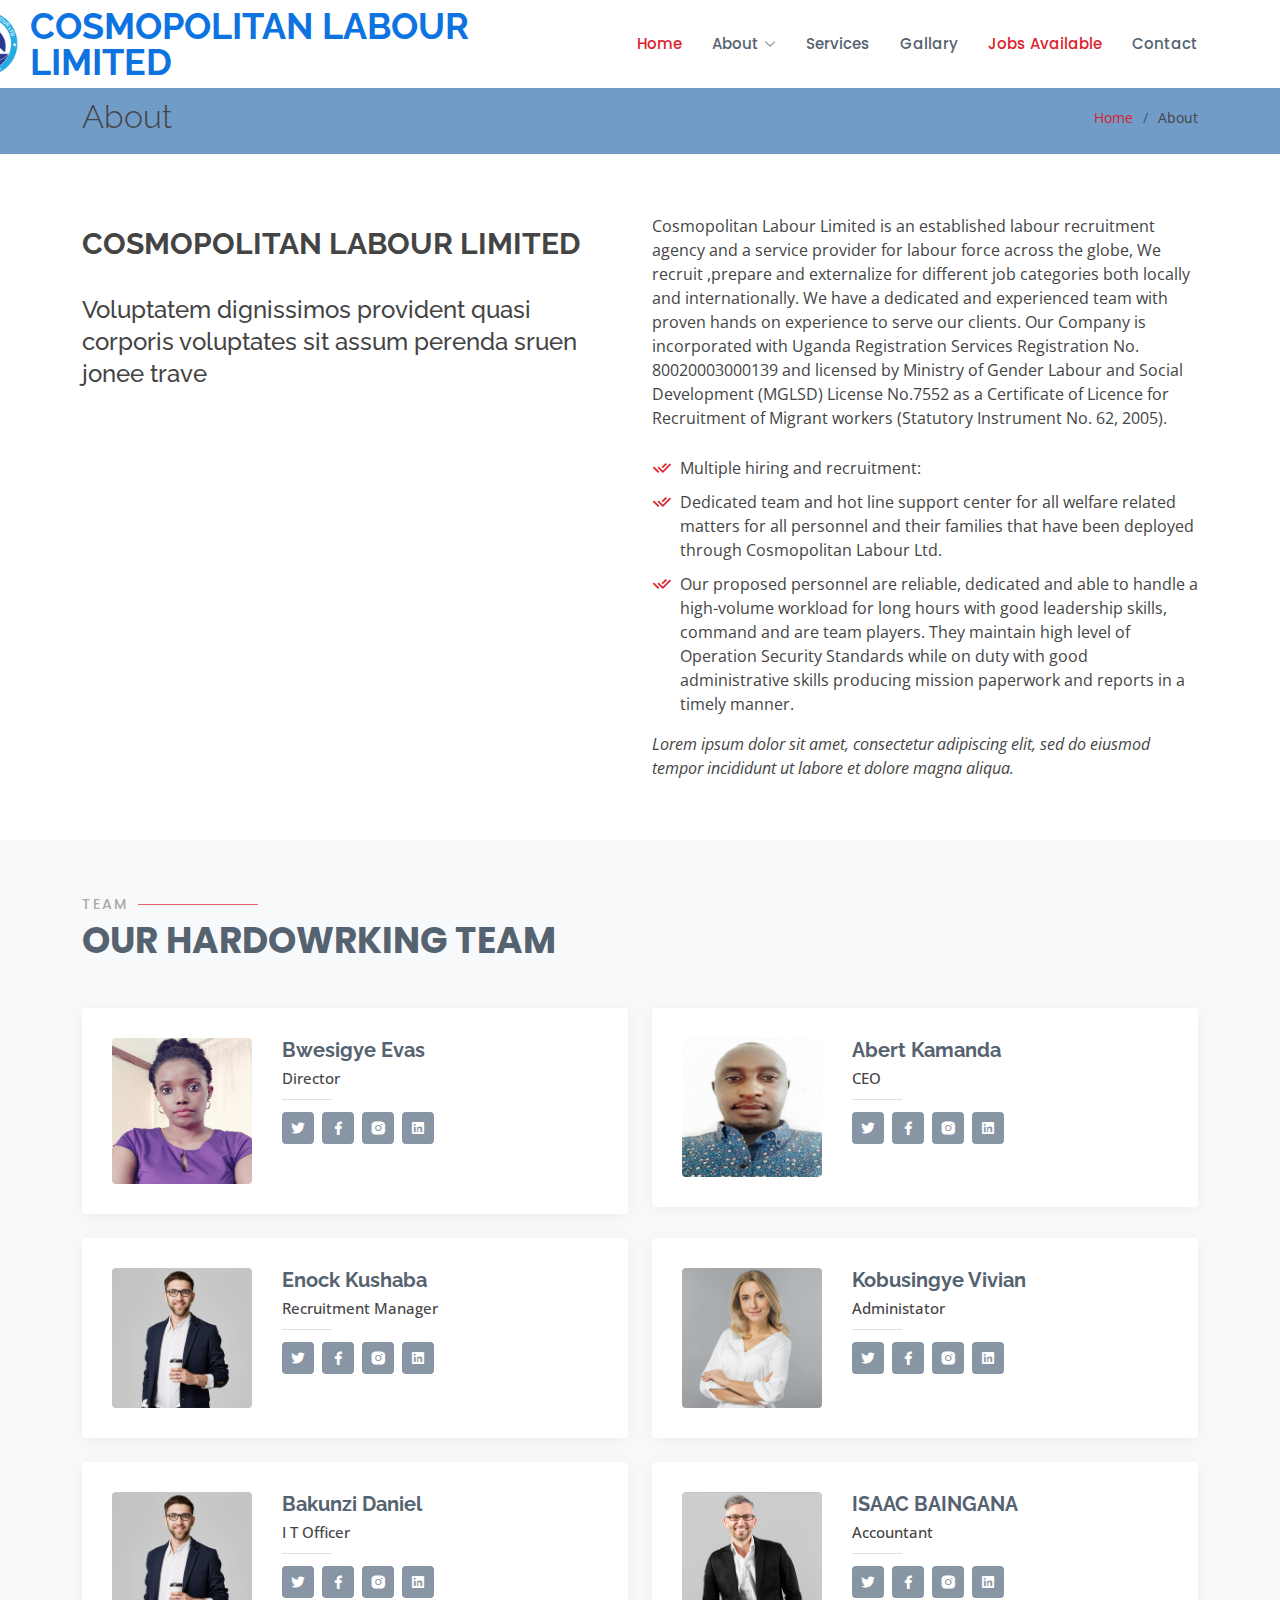
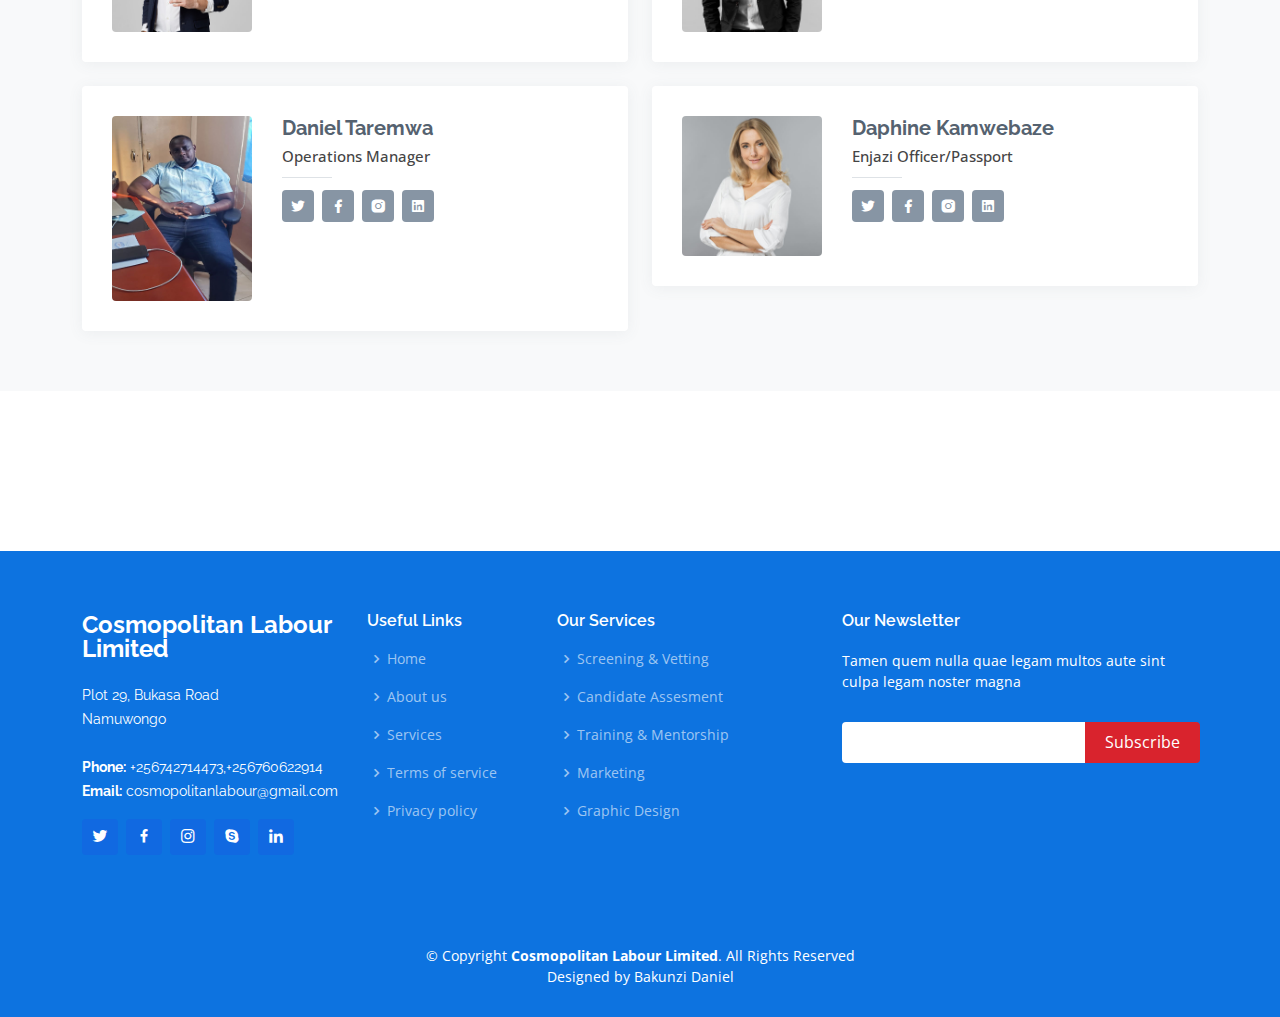
==== about.html @ 974e625f "modified four files" ====
<!DOCTYPE html>
<html lang="en">

<head>
  <meta charset="utf-8">
  <meta content="width=device-width, initial-scale=1.0" name="viewport">

  <title>About - Sailor Bootstrap Template</title>
  <meta content="" name="description">
  <meta content="" name="keywords">

  <!-- Favicons -->
  <link href="assets/img/favicon1.png" rel="icon">
  <link href="assets/img/apple-touch-icon.png" rel="apple-touch-icon">

  <!-- Google Fonts -->
  <link href="https://fonts.googleapis.com/css?family=Open+Sans:300,300i,400,400i,600,600i,700,700i|Raleway:300,300i,400,400i,500,500i,600,600i,700,700i|Poppins:300,300i,400,400i,500,500i,600,600i,700,700i" rel="stylesheet">

  <!-- Vendor CSS Files -->
  <link href="assets/vendor/animate.css/animate.min.css" rel="stylesheet">
  <link href="assets/vendor/bootstrap/css/bootstrap.min.css" rel="stylesheet">
  <link href="assets/vendor/bootstrap-icons/bootstrap-icons.css" rel="stylesheet">
  <link href="assets/vendor/boxicons/css/boxicons.min.css" rel="stylesheet">
  <link href="assets/vendor/glightbox/css/glightbox.min.css" rel="stylesheet">
  <link href="assets/vendor/remixicon/remixicon.css" rel="stylesheet">
  <link href="assets/vendor/swiper/swiper-bundle.min.css" rel="stylesheet">

  <!-- Template Main CSS File -->
  <link href="assets/css/style.css" rel="stylesheet">

  <!-- =======================================================
  * Template Name: Sailor - v4.8.0
  * Template URL: https://bootstrapmade.com/sailor-free-bootstrap-theme/
  * Author: BootstrapMade.com
  * License: https://bootstrapmade.com/license/
  ======================================================== -->
</head>

<body>

  <!-- ======= Header ======= -->
  <header id="header" class="fixed-top d-flex align-items-center">
    <div class="container d-flex align-items-center">
      
      
      <!-- <a href="index.html" class="logo me-auto"><img src="assets/img/logo.png" alt="" class="img-fluid"></a>
      <h3 class="logo me-auto"><a href="index.html">Cosmopolitan Labour Limited</a></h3> -->
      <!-- Uncomment below if you prefer to use an image logo -->
      <a href="index.html" class="logo lg-auto"><img src="assets/img/logo.png" alt="" class="img-fluid"></a>
      <h3 class="logo me-auto"><a href="index.html">Cosmopolitan Labour Limited</a></h3>

     
      <nav id="navbar" class="navbar">
        <ul>
          <li><a href="index.html" class="active">Home</a></li>

          <li class="dropdown"><a href="#"><span>About</span> <i class="bi bi-chevron-down"></i></a>
            <ul>
              <li><a href="about.html">About</a></li>
              <li><a href="team.html">Team</a></li>
              <li><a href="testimonials.html">Testimonials</a></li>

              
            </ul>
          </li>
          <li><a href="services.html">Services</a></li>
          <li><a href="portfolio.html">Gallary</a></li>
          <li><a href="pricing.html" class="active">Jobs Available</a></li>

          

          <li><a href="contact.html">Contact</a></li>
         
        </ul>
        <i class="bi bi-list mobile-nav-toggle"></i>
      </nav><!-- .navbar -->

    </div>
  </header><!-- End Header -->

  <main id="main">

    <!-- ======= Breadcrumbs ======= -->
    <section id="breadcrumbs" class="breadcrumbs">
      <div class="container">

        <div class="d-flex justify-content-between align-items-center">
          <h2>About</h2>
          <ol>
            <li><a href="index.html">Home</a></li>
            <li>About</li>
          </ol>
        </div>

      </div>
    </section><!-- End Breadcrumbs -->

    <!-- ======= About Section ======= -->
    <section id="about" class="about">
      <div class="container">

        <div class="row content">
          <div class="col-lg-6">
            <h2>Cosmopolitan Labour Limited</h2>
            <h3>Voluptatem dignissimos provident quasi corporis voluptates sit assum perenda sruen jonee trave</h3>
          </div>
          <div class="col-lg-6 pt-4 pt-lg-0">
            <p>
              Cosmopolitan Labour Limited is an established labour recruitment agency and a service provider for labour force across  the globe, We recruit ,prepare and externalize for different job  categories both locally and internationally. We have a dedicated and experienced team with proven hands on experience to serve our clients. Our Company is incorporated with Uganda Registration Services Registration No. 80020003000139 and licensed by Ministry of Gender Labour and Social Development (MGLSD) License No.7552 as a 
              Certificate of Licence for Recruitment of Migrant workers (Statutory Instrument  No. 62, 2005). 
            </p>
            <ul>
              <li><i class="ri-check-double-line"></i> Multiple hiring and recruitment:  </li>
              <li><i class="ri-check-double-line"></i> Dedicated team and hot line support center for all welfare related matters for all personnel and their families that have been deployed through Cosmopolitan Labour Ltd.</li>
              <li><i class="ri-check-double-line"></i>Our proposed personnel are reliable, dedicated and able to handle a high-volume workload for long hours with good leadership skills, command and are team players. They maintain high level of Operation Security Standards while on duty with good administrative skills producing mission paperwork and reports in a timely manner.</li>
            </ul>
            <p class="fst-italic">
              Lorem ipsum dolor sit amet, consectetur adipiscing elit, sed do eiusmod tempor incididunt ut labore et dolore
              magna aliqua.
            </p>
          </div>
        </div>

      </div>
    </section><!-- End About Section -->

    <!-- ======= Team Section ======= -->
    <section id="team" class="team section-bg">
      <div class="container">

        <div class="section-title">
          <h2>Team</h2>
          <p>Our Hardowrking Team</p>
        </div>

        <div class="row">

          <div class="col-lg-6">
            <div class="member d-flex align-items-start">
              <div class="pic"><img src="assets/img/team/team-7.jpeg" class="img-fluid" alt=""></div>
              <div class="member-info">
                <h4>Bwesigye Evas</h4>
                <span>Director</span>
        
                <div class="social">
                  <a href=""><i class="ri-twitter-fill"></i></a>
                  <a href=""><i class="ri-facebook-fill"></i></a>
                  <a href=""><i class="ri-instagram-fill"></i></a>
                  <a href=""> <i class="ri-linkedin-box-fill"></i> </a>
                </div>
              </div>
            </div>
          </div>

          <div class="col-lg-6 mt-4 mt-lg-0">
            <div class="member d-flex align-items-start">
              <div class="pic"><img src="assets/img/team/team-6.jpeg" class="img-fluid" alt=""></div>
              <div class="member-info">
                <h4>Abert Kamanda</h4>
                <span>CEO</span>
               
                <div class="social">
                  <a href=""><i class="ri-twitter-fill"></i></a>
                  <a href=""><i class="ri-facebook-fill"></i></a>
                  <a href=""><i class="ri-instagram-fill"></i></a>
                  <a href=""> <i class="ri-linkedin-box-fill"></i> </a>
                </div>
              </div>
            </div>
          </div>

          <div class="col-lg-6 mt-4">
            <div class="member d-flex align-items-start">
              <div class="pic"><img src="assets/img/team/team-3.jpg" class="img-fluid" alt=""></div>
              <div class="member-info">
                <h4>Enock Kushaba</h4>
                <span>Recruitment Manager</span>
          
                <div class="social">
                  <a href=""><i class="ri-twitter-fill"></i></a>
                  <a href=""><i class="ri-facebook-fill"></i></a>
                  <a href=""><i class="ri-instagram-fill"></i></a>
                  <a href=""> <i class="ri-linkedin-box-fill"></i> </a>
                </div>
              </div>
            </div>
          </div>

          <div class="col-lg-6 mt-4">
            <div class="member d-flex align-items-start">
              <div class="pic"><img src="assets/img/team/team-4.jpg" class="img-fluid" alt=""></div>
              <div class="member-info">
                <h4>Kobusingye Vivian</h4>
                <span>Administator</span>
               
                <div class="social">
                  <a href=""><i class="ri-twitter-fill"></i></a>
                  <a href=""><i class="ri-facebook-fill"></i></a>
                  <a href=""><i class="ri-instagram-fill"></i></a>
                  <a href=""> <i class="ri-linkedin-box-fill"></i> </a>
                </div>
              </div>
            </div>

        </div>
        <div class="col-lg-6 mt-4">
          <div class="member d-flex align-items-start">
            <div class="pic"><img src="assets/img/team/team-3.jpg" class="img-fluid" alt=""></div>
            <div class="member-info">
              <h4>Bakunzi Daniel</h4>
              <span>I T Officer</span>
          
              <div class="social">
                <a href=""><i class="ri-twitter-fill"></i></a>
                <a href=""><i class="ri-facebook-fill"></i></a>
                <a href=""><i class="ri-instagram-fill"></i></a>
                <a href=""> <i class="ri-linkedin-box-fill"></i> </a>
              </div>
            </div>
          </div>
        </div>

        <div class="col-lg-6 mt-4">
          <div class="member d-flex align-items-start">
            <div class="pic"><img src="assets/img/team/team-1.jpg" class="img-fluid" alt=""></div>
            <div class="member-info">
              <h4>ISAAC BAINGANA</h4>
              <span>Accountant</span>
       
              <div class="social">
                <a href=""><i class="ri-twitter-fill"></i></a>
                <a href=""><i class="ri-facebook-fill"></i></a>
                <a href=""><i class="ri-instagram-fill"></i></a>
                <a href=""> <i class="ri-linkedin-box-fill"></i> </a>
              </div>
            </div>
          </div>
        </div>

        <div class="col-lg-6 mt-4">
          <div class="member d-flex align-items-start">
            <div class="pic"><img src="assets/img/team/team-8.jpg" class="img-fluid" alt=""></div>
            <div class="member-info">
              <h4> Daniel Taremwa</h4>
              <span>Operations Manager</span>
          
              <div class="social">
                <a href=""><i class="ri-twitter-fill"></i></a>
                <a href=""><i class="ri-facebook-fill"></i></a>
                <a href=""><i class="ri-instagram-fill"></i></a>
                <a href=""> <i class="ri-linkedin-box-fill"></i> </a>
              </div>
            </div>
          </div>
        </div>

        <div class="col-lg-6 mt-4">
          <div class="member d-flex align-items-start">
            <div class="pic"><img src="assets/img/team/team-4.jpg" class="img-fluid" alt=""></div>
            <div class="member-info">
              <h4>Daphine Kamwebaze</h4>
              <span>Enjazi Officer/Passport </span>
            
              <div class="social">
                <a href=""><i class="ri-twitter-fill"></i></a>
                <a href=""><i class="ri-facebook-fill"></i></a>
                <a href=""><i class="ri-instagram-fill"></i></a>
                <a href=""> <i class="ri-linkedin-box-fill"></i> </a>
              </div>
            </div>
          </div>
        </div>


      </div>
    </section><!-- End Team Section -->

    <!-- ======= Our Skills Section ======= -->
    <section id="skills" class="skills">
      <div class="container">

        <div class="section-title">
         
        </div>

        
      </div>
    </section><!-- End Our Skills Section -->

  </main><!-- End #main -->

  <!-- ======= Footer ======= -->
  <footer id="footer">
    <div class="footer-top">
      <div class="container">
        <div class="row">

          <div class="col-lg-3 col-md-6">
            <div class="footer-info">
              <h3>Cosmopolitan Labour Limited</h3>
              <p>
                Plot 29, Bukasa Road <br>
                Namuwongo<br><br>
                <strong>Phone:</strong> +256742714473,+256760622914<br>
                <strong>Email:</strong> cosmopolitanlabour@gmail.com<br>
              </p>
              <div class="social-links mt-3">
                <a href="#" class="twitter"><i class="bx bxl-twitter"></i></a>
                <a href="#" class="facebook"><i class="bx bxl-facebook"></i></a>
                <a href="#" class="instagram"><i class="bx bxl-instagram"></i></a>
                <a href="#" class="google-plus"><i class="bx bxl-skype"></i></a>
                <a href="#" class="linkedin"><i class="bx bxl-linkedin"></i></a>
              </div>
            </div>
          </div>

          <div class="col-lg-2 col-md-6 footer-links">
            <h4>Useful Links</h4>
            <ul>
              <li><i class="bx bx-chevron-right"></i> <a href="#">Home</a></li>
              <li><i class="bx bx-chevron-right"></i> <a href="#">About us</a></li>
              <li><i class="bx bx-chevron-right"></i> <a href="#">Services</a></li>
              <li><i class="bx bx-chevron-right"></i> <a href="#">Terms of service</a></li>
              <li><i class="bx bx-chevron-right"></i> <a href="#">Privacy policy</a></li>
            </ul>
          </div>

          <div class="col-lg-3 col-md-6 footer-links">
            <h4>Our Services</h4>
            <ul>
              <li><i class="bx bx-chevron-right"></i> <a href="#">Screening & Vetting</a></li>
              <li><i class="bx bx-chevron-right"></i> <a href="#">Candidate Assesment</a></li>
              <li><i class="bx bx-chevron-right"></i> <a href="#">Training & Mentorship</a></li>
              <li><i class="bx bx-chevron-right"></i> <a href="#">Marketing</a></li>
              <li><i class="bx bx-chevron-right"></i> <a href="#">Graphic Design</a></li>
            </ul>
          </div>

          <div class="col-lg-4 col-md-6 footer-newsletter">
            <h4>Our Newsletter</h4>
            <p>Tamen quem nulla quae legam multos aute sint culpa legam noster magna</p>
            <form action="" method="post">
              <input type="email" name="email"><input type="submit" value="Subscribe">
            </form>

          </div>

        </div>
      </div>
    </div>

    <div class="copyright">
      &copy; Copyright <strong><span>Cosmopolitan Labour Limited</span></strong>. All Rights Reserved <br>
      Designed by Bakunzi Daniel
    </div>
      
    </div>
  </footer><!-- End Footer -->

  <a href="#" class="back-to-top d-flex align-items-center justify-content-center"><i class="bi bi-arrow-up-short"></i></a>

  <!-- Vendor JS Files -->
  <script src="assets/vendor/bootstrap/js/bootstrap.bundle.min.js"></script>
  <script src="assets/vendor/glightbox/js/glightbox.min.js"></script>
  <script src="assets/vendor/isotope-layout/isotope.pkgd.min.js"></script>
  <script src="assets/vendor/swiper/swiper-bundle.min.js"></script>
  <script src="assets/vendor/waypoints/noframework.waypoints.js"></script>
  <script src="assets/vendor/php-email-form/validate.js"></script>

  <!-- Template Main JS File -->
  <script src="assets/js/main.js"></script>

</body>

</html>
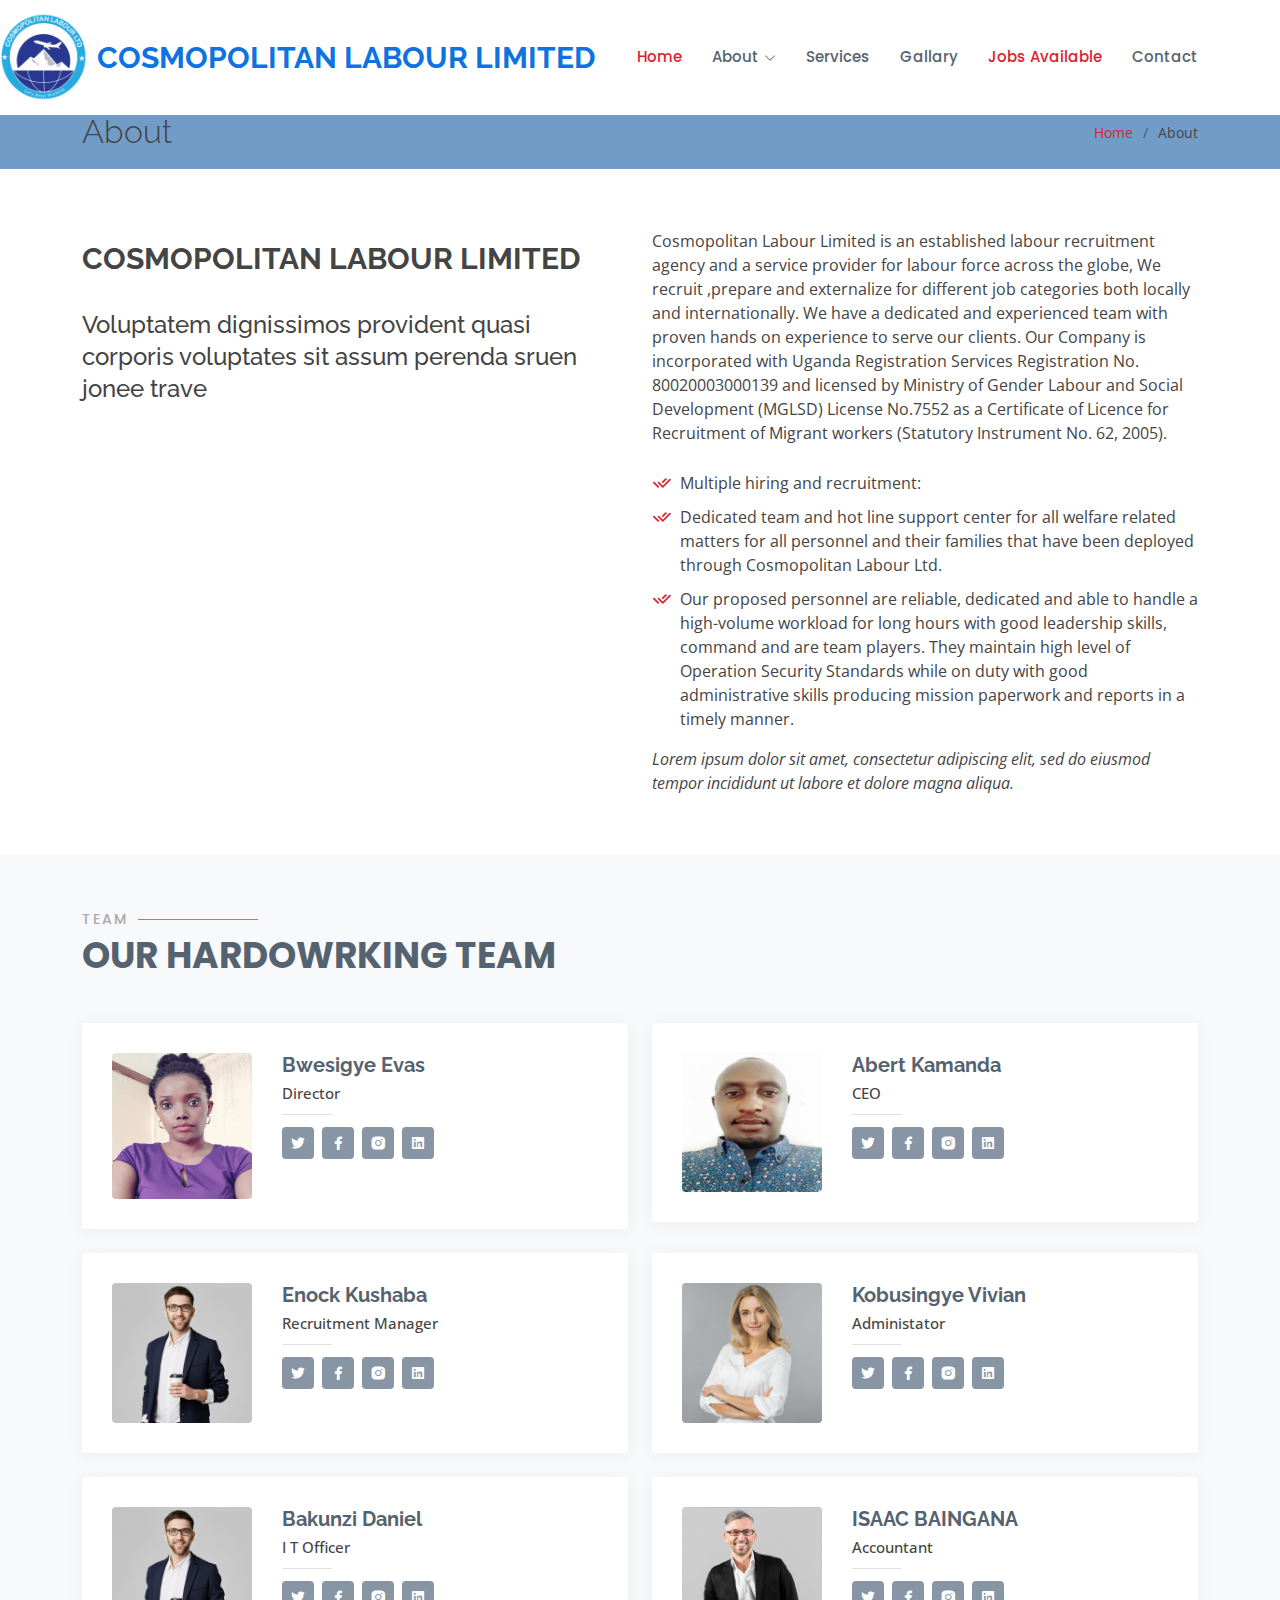
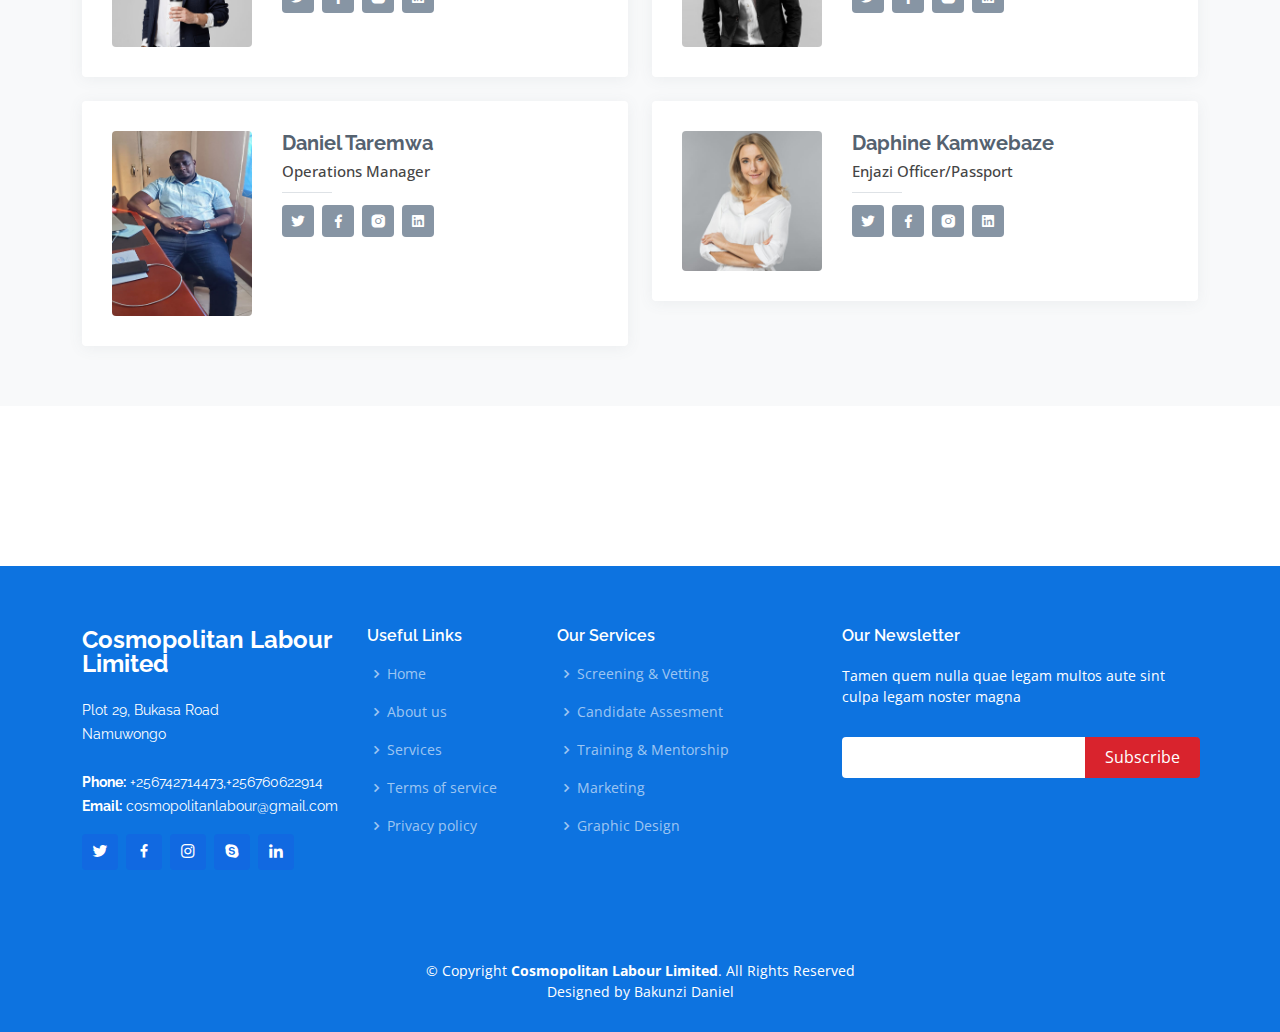
==== commit 0f784db6: "Modified two files" ====
--- a/about.html
+++ b/about.html
@@ -5,7 +5,7 @@
   <meta charset="utf-8">
   <meta content="width=device-width, initial-scale=1.0" name="viewport">
 
-  <title>About - Sailor Bootstrap Template</title>
+  <title>About</title>
   <meta content="" name="description">
   <meta content="" name="keywords">
 
--- a/assets/css/style.css
+++ b/assets/css/style.css
@@ -85,12 +85,12 @@
 }
 
 #header .logo {
-  font-size: 36px;
+  font-size: 30px;
   margin: 0;
   line-height: 1;
   font-weight: 700;
   text-transform: uppercase;
-  margin-left: -70px;
+  margin-left: -50px;
 }
 
 #header .logo a {
@@ -99,7 +99,7 @@
 
 #header .logo img {
   max-height: 160px;
-  margin-left: -70px;
+  margin-left: -45px;
   padding: 0px;
   
  
@@ -580,7 +580,7 @@
   padding: 18px 0;
   background: #719cc8;
   min-height: 40px;
-  margin-top: 80px;
+  margin-top: 95px;
 }
 
 .breadcrumbs h2 {
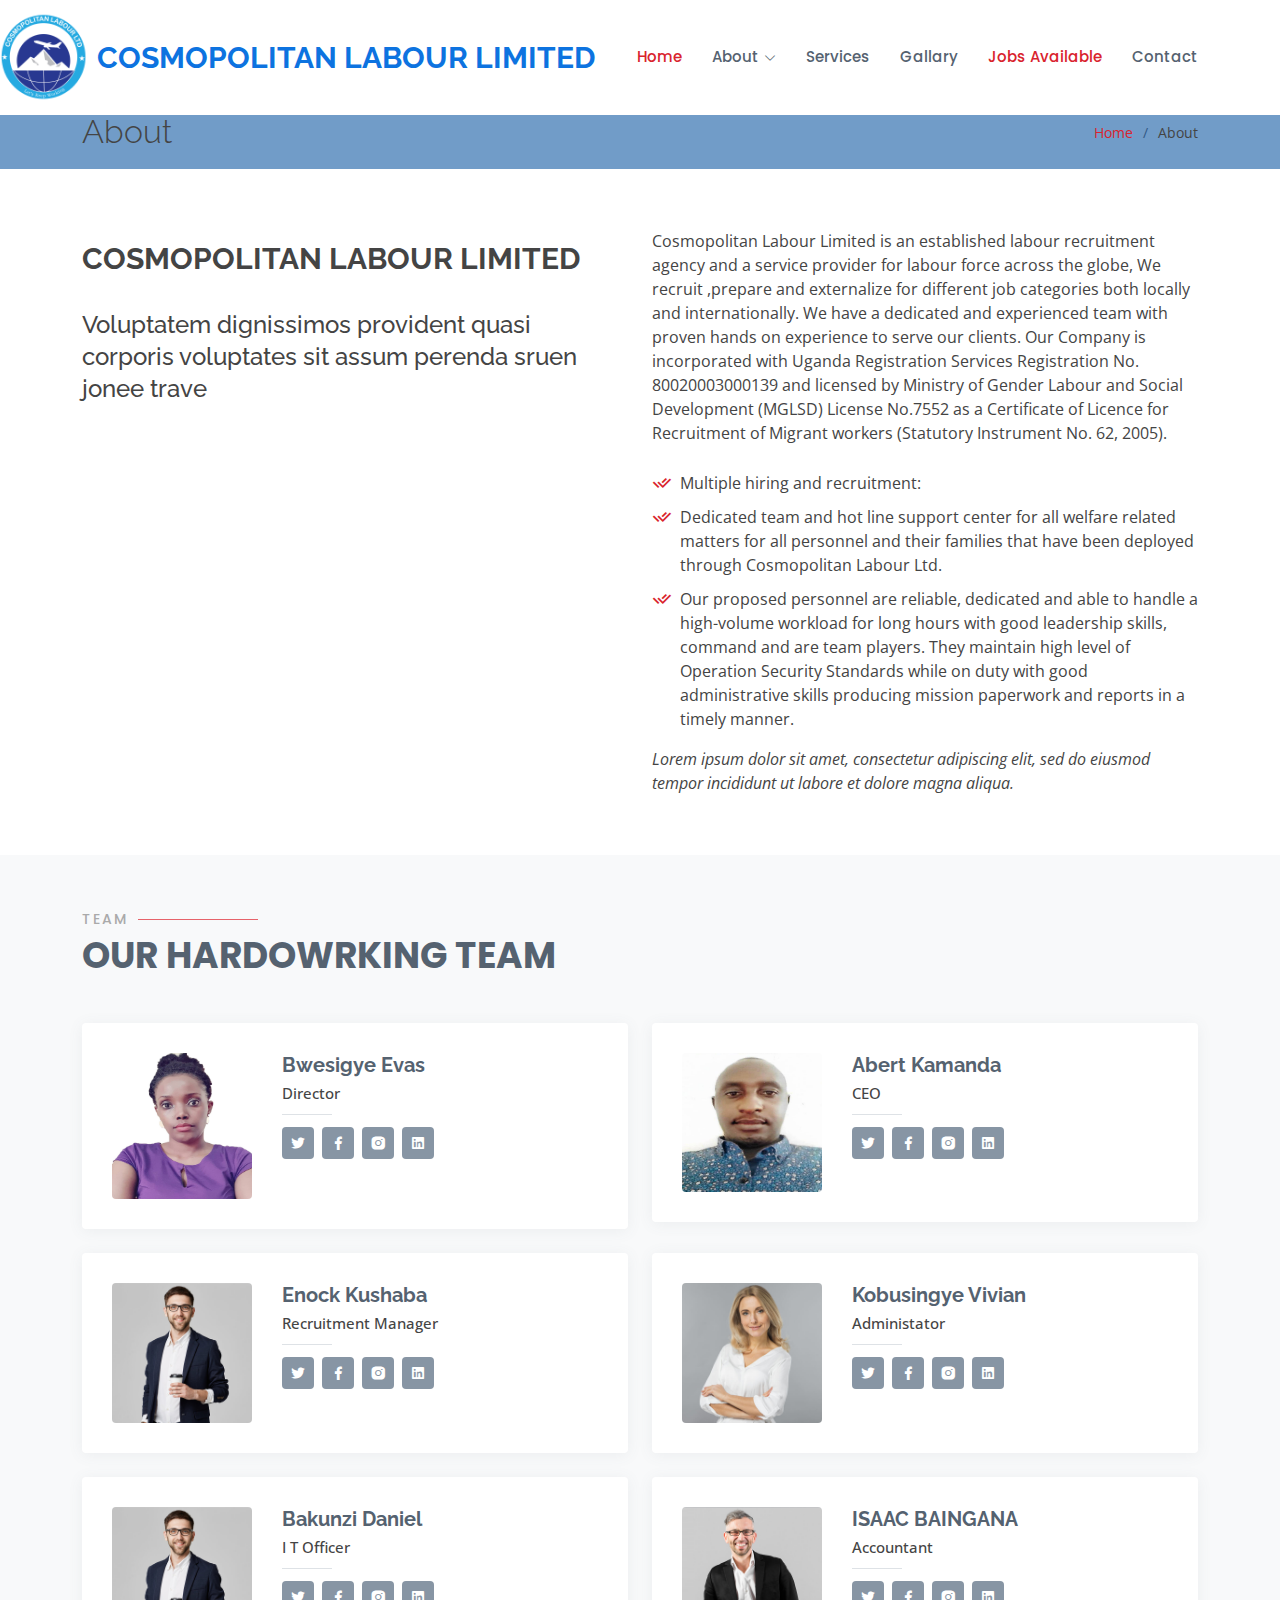
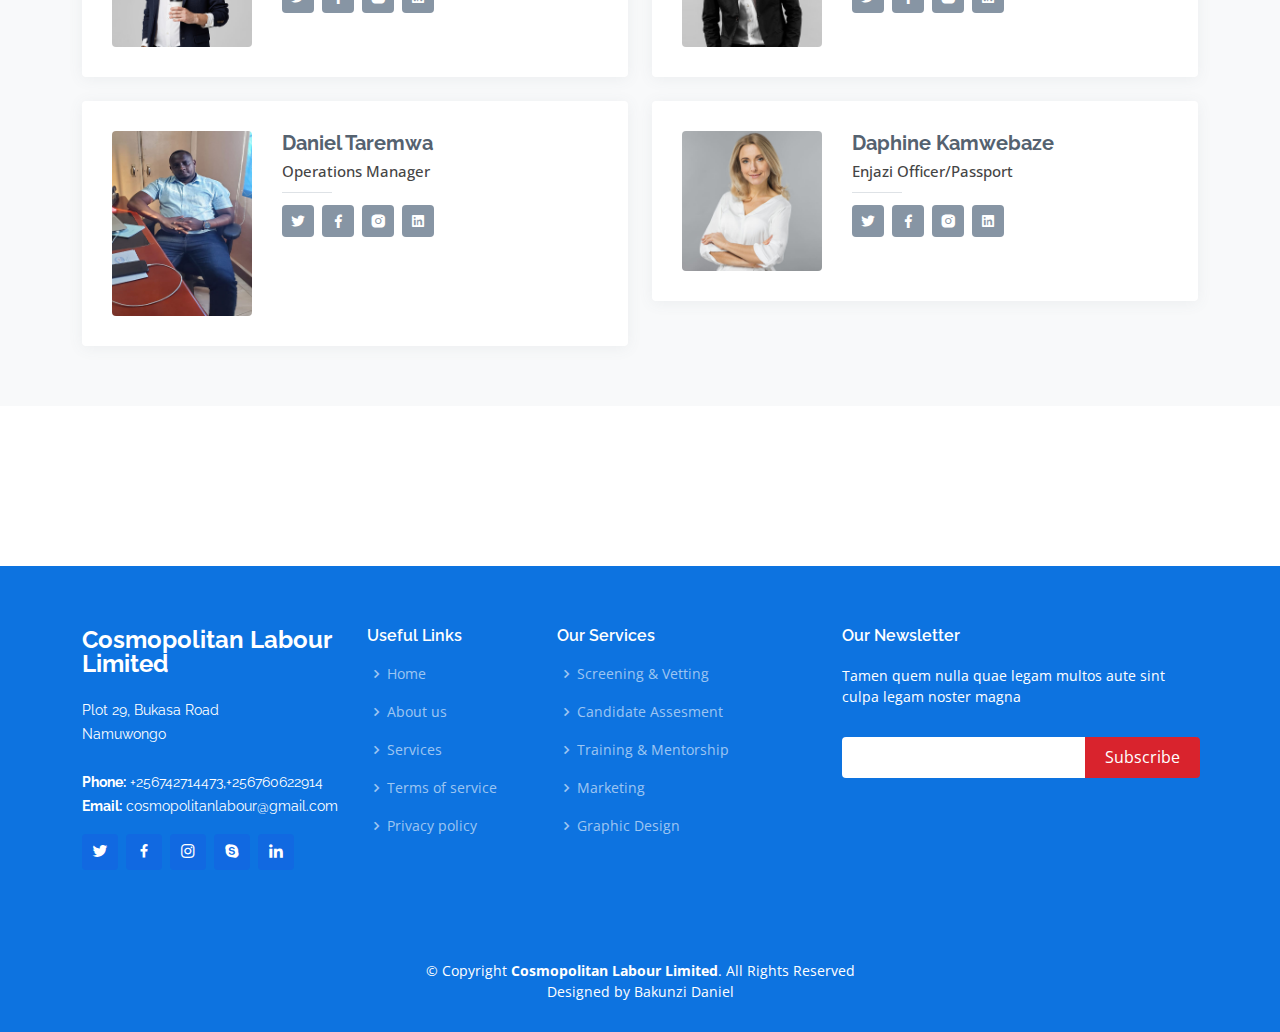
==== commit 9579e4f7: "added new photo" ====
--- a/about.html
+++ b/about.html
@@ -137,7 +137,7 @@
 
           <div class="col-lg-6">
             <div class="member d-flex align-items-start">
-              <div class="pic"><img src="assets/img/team/team-7.jpeg" class="img-fluid" alt=""></div>
+              <div class="pic"><img src="assets/img/team/team-9.jpg" class="img-fluid" alt=""></div>
               <div class="member-info">
                 <h4>Bwesigye Evas</h4>
                 <span>Director</span>
--- a/assets/css/style.css
+++ b/assets/css/style.css
@@ -2115,6 +2115,17 @@
 #footer .copyright {
   text-align: center;
   padding-top: 30px;
+  
+}
+#footer .copyright a {
+  text-align: center;
+  padding-top: 30px;
+  color: #fff;
+  
+}
+#footer .copyright a:hover {
+ color: #000;
+  
 }
 
 #footer .credits {
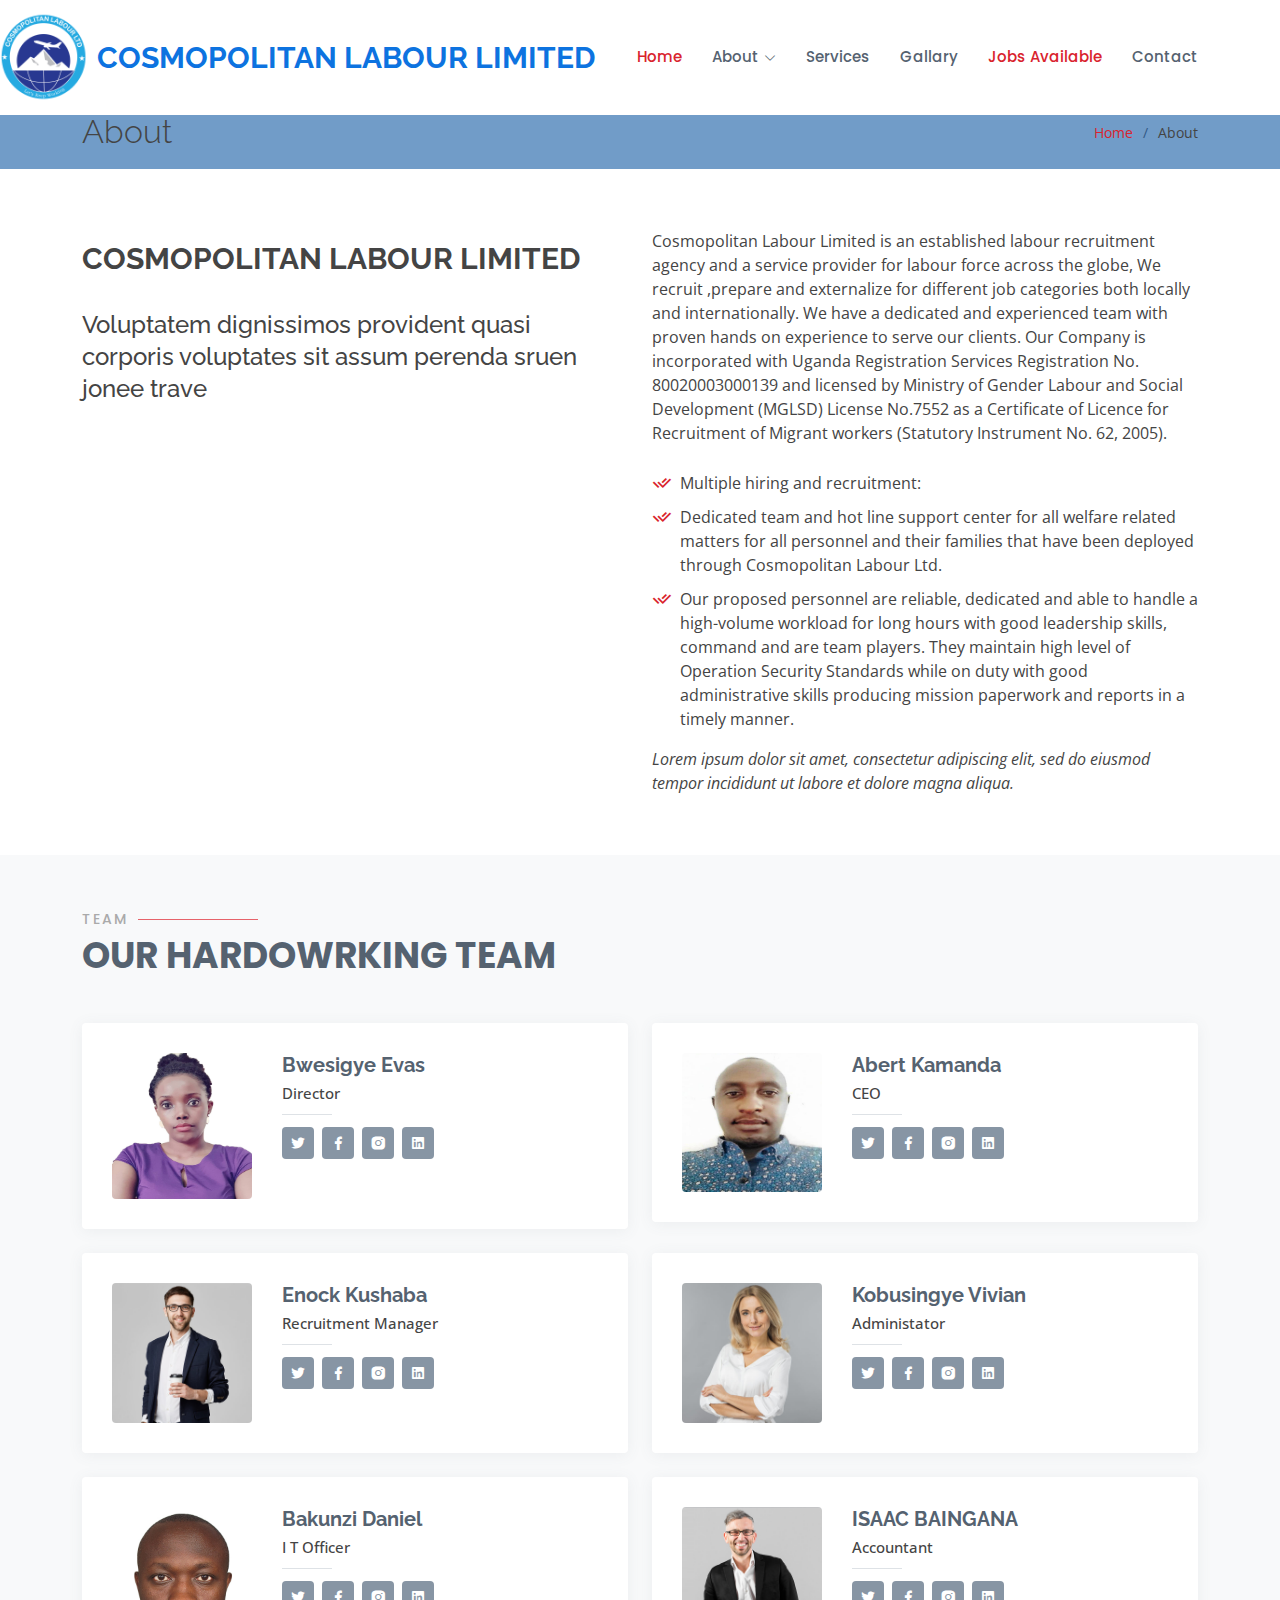
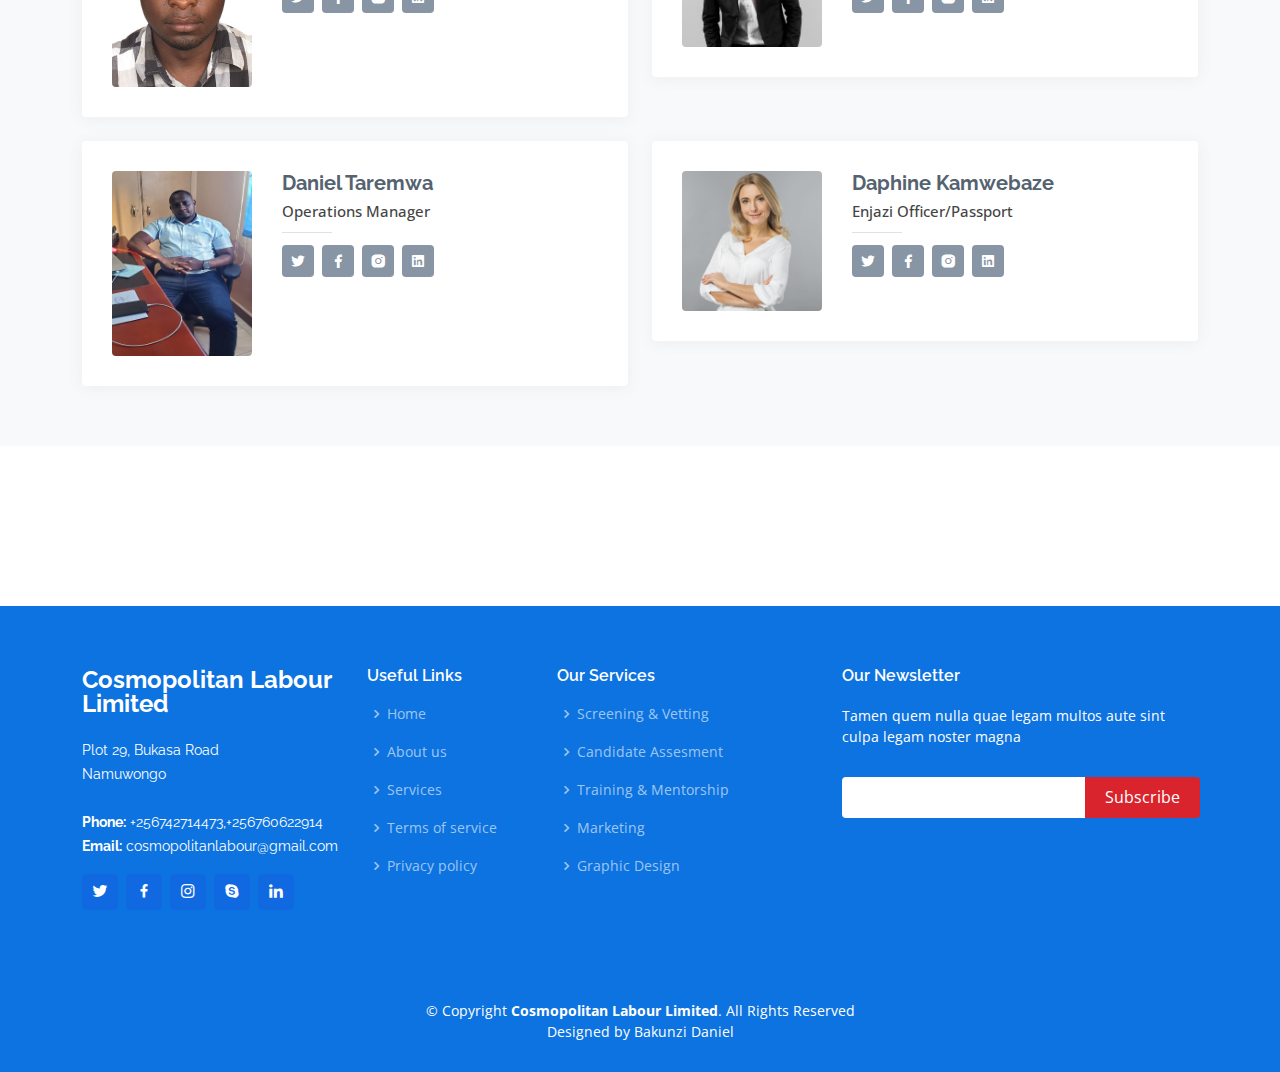
==== commit 1549132a: "EDITED THREE PAGES" ====
--- a/about.html
+++ b/about.html
@@ -205,7 +205,7 @@
         </div>
         <div class="col-lg-6 mt-4">
           <div class="member d-flex align-items-start">
-            <div class="pic"><img src="assets/img/team/team-3.jpg" class="img-fluid" alt=""></div>
+            <div class="pic"><img src="assets/img/team/team-10.JPG" class="img-fluid" alt=""></div>
             <div class="member-info">
               <h4>Bakunzi Daniel</h4>
               <span>I T Officer</span>
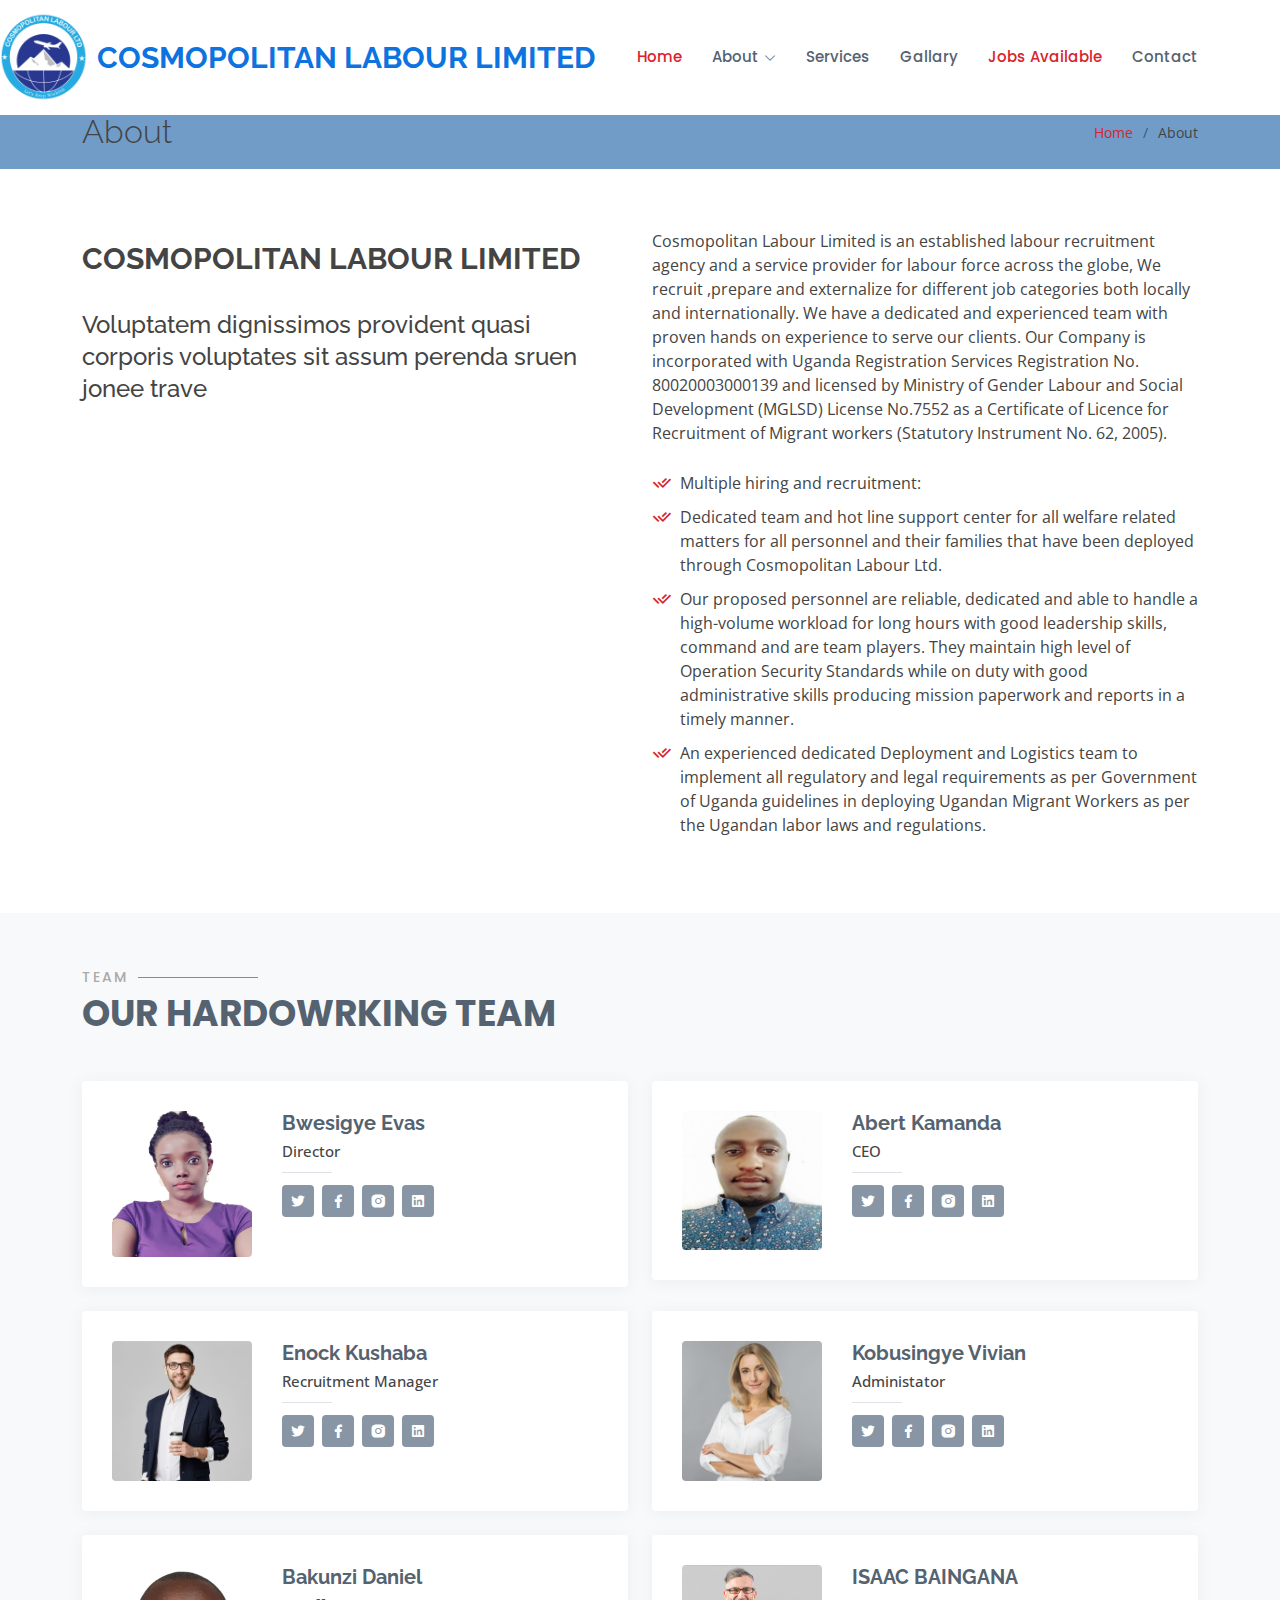
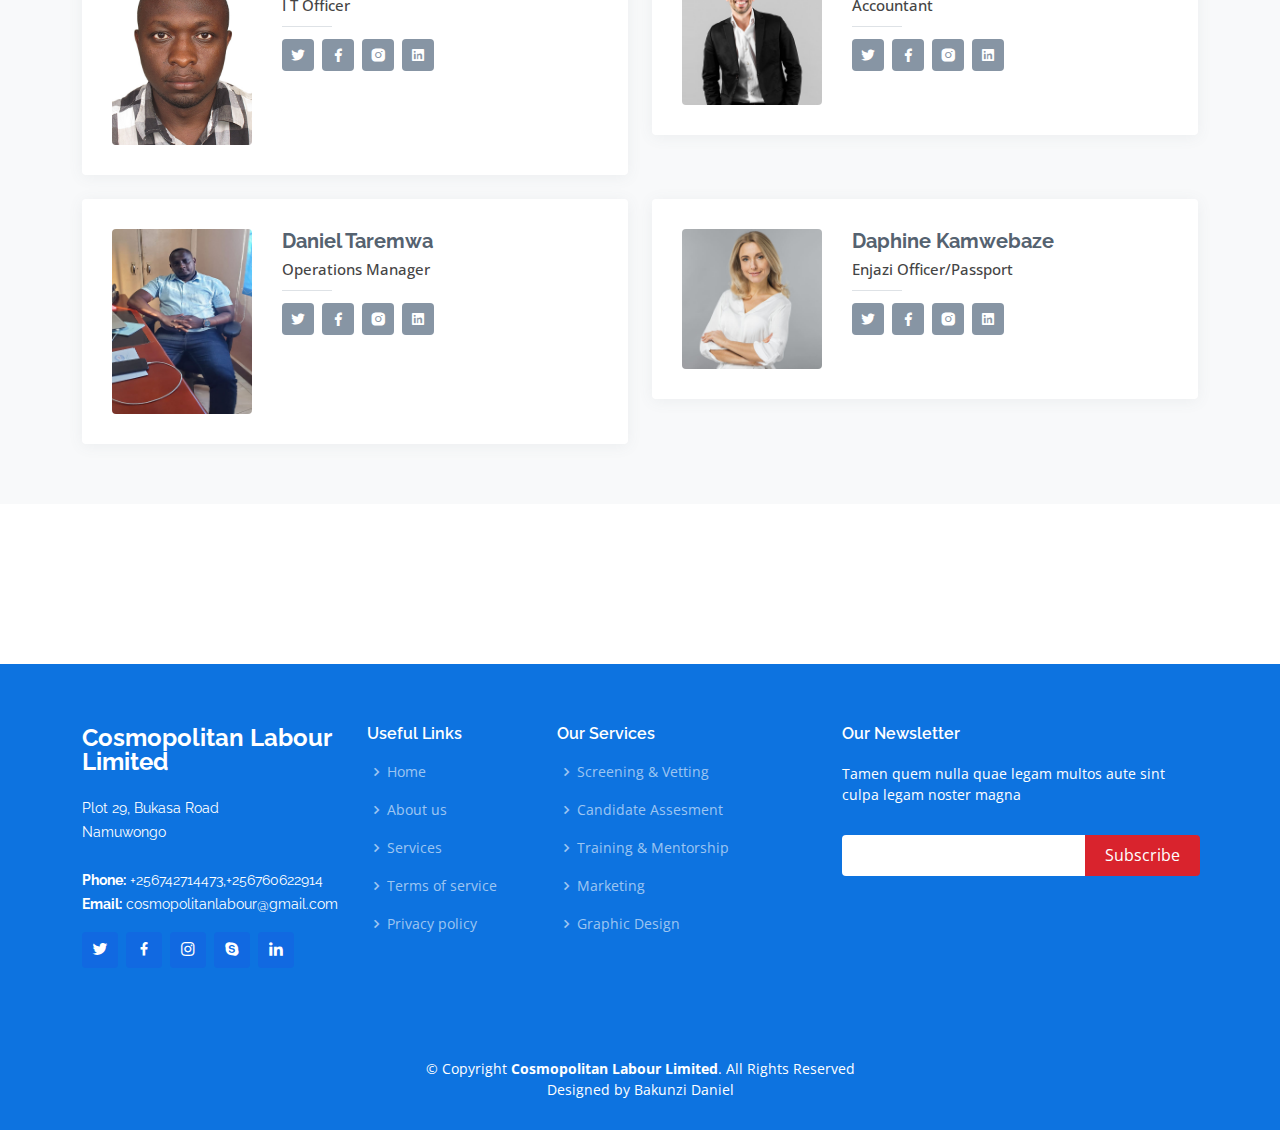
==== commit f26ce4fa: "edited four files" ====
--- a/about.html
+++ b/about.html
@@ -113,11 +113,10 @@
               <li><i class="ri-check-double-line"></i> Multiple hiring and recruitment:  </li>
               <li><i class="ri-check-double-line"></i> Dedicated team and hot line support center for all welfare related matters for all personnel and their families that have been deployed through Cosmopolitan Labour Ltd.</li>
               <li><i class="ri-check-double-line"></i>Our proposed personnel are reliable, dedicated and able to handle a high-volume workload for long hours with good leadership skills, command and are team players. They maintain high level of Operation Security Standards while on duty with good administrative skills producing mission paperwork and reports in a timely manner.</li>
+              <li><i class="ri-check-double-line"> </i> An experienced dedicated Deployment and Logistics team to implement all regulatory and legal requirements as per Government of Uganda guidelines in deploying Ugandan Migrant Workers as per the Ugandan labor laws and  regulations.</li>
+          
             </ul>
-            <p class="fst-italic">
-              Lorem ipsum dolor sit amet, consectetur adipiscing elit, sed do eiusmod tempor incididunt ut labore et dolore
-              magna aliqua.
-            </p>
+           
           </div>
         </div>
 
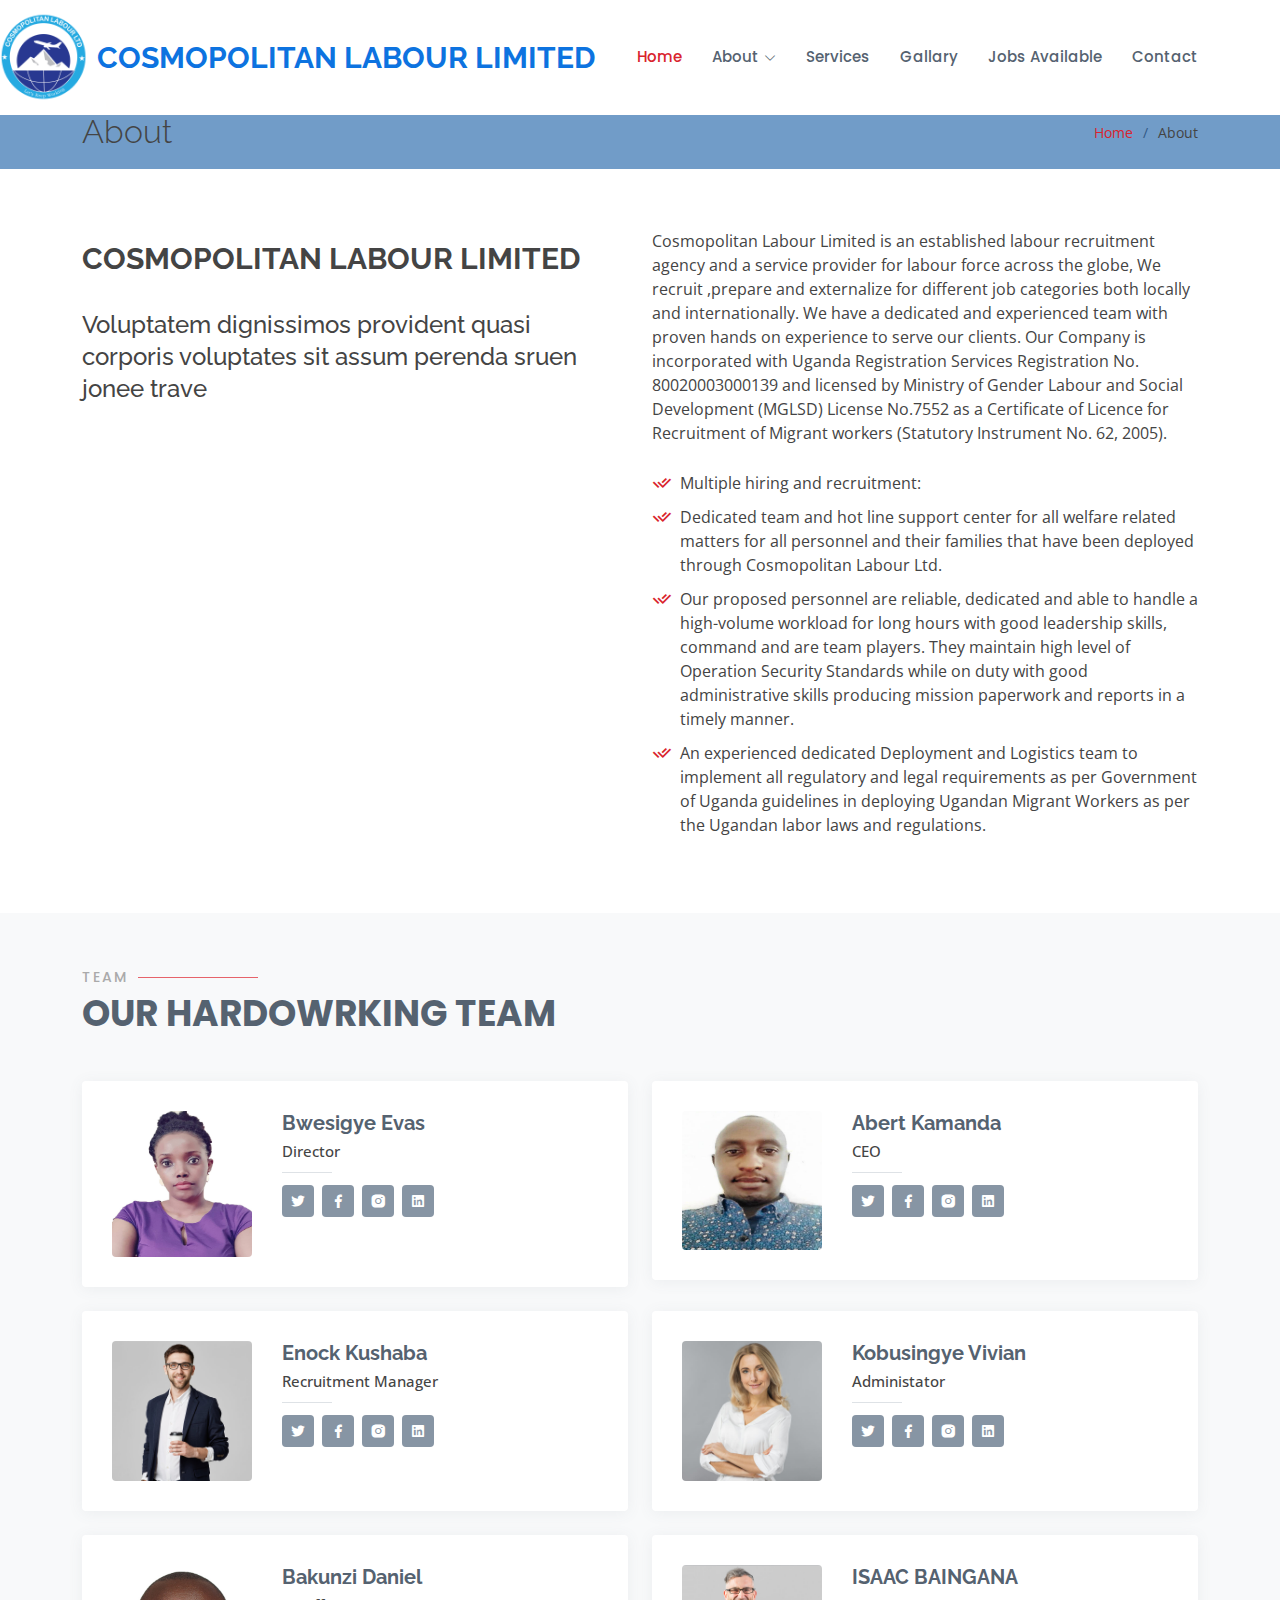
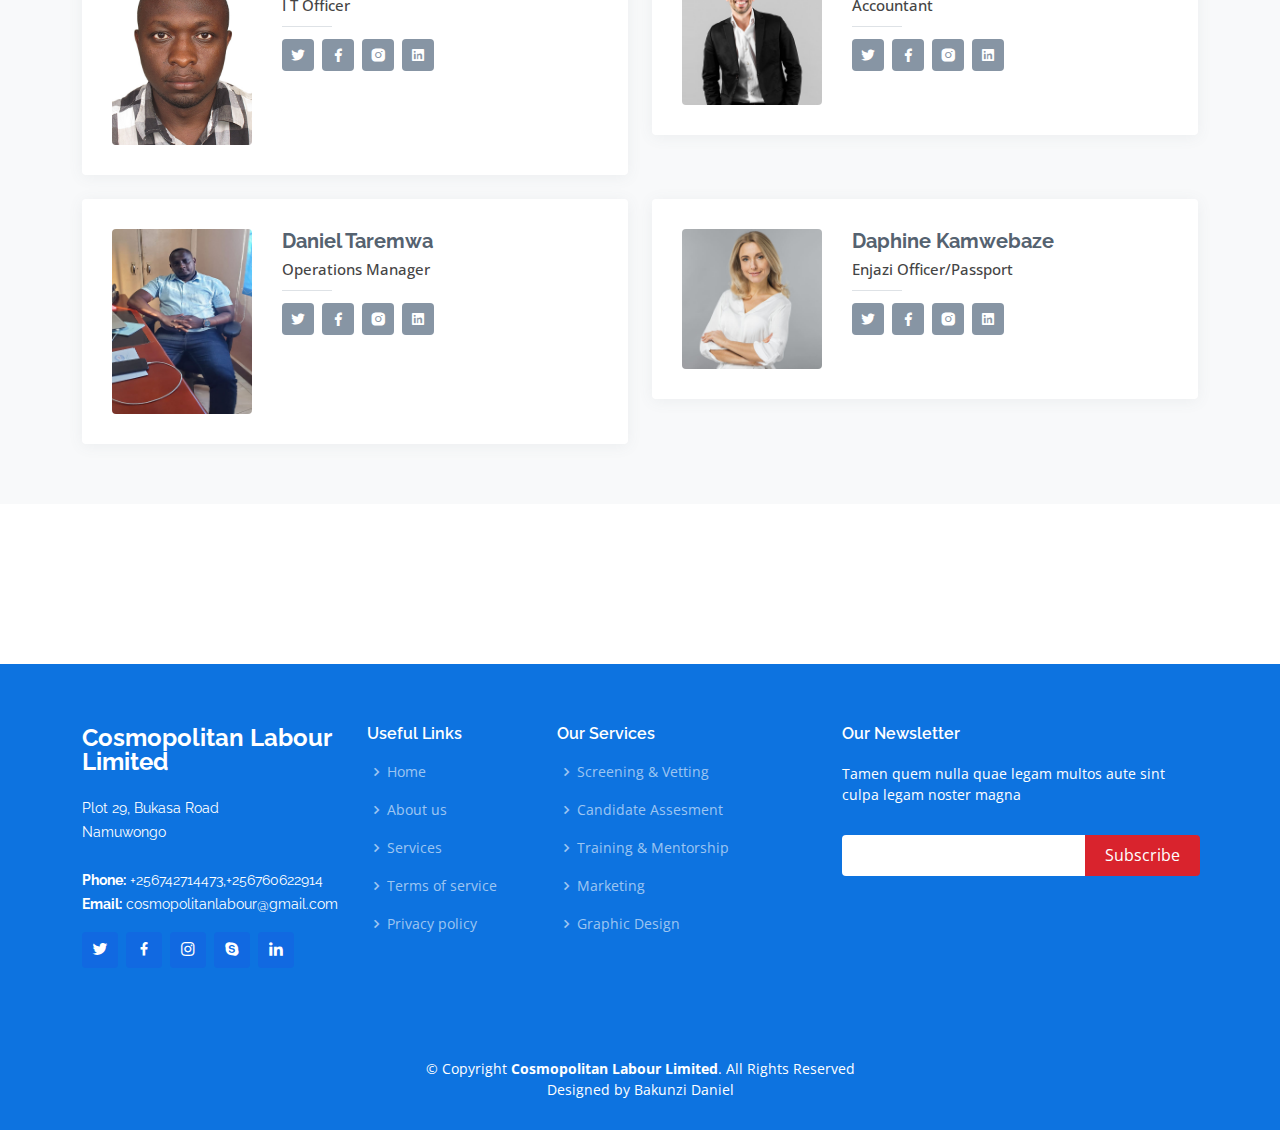
==== commit 5bd6a528: "modified" ====
--- a/about.html
+++ b/about.html
@@ -65,7 +65,7 @@
           </li>
           <li><a href="services.html">Services</a></li>
           <li><a href="portfolio.html">Gallary</a></li>
-          <li><a href="pricing.html" class="active">Jobs Available</a></li>
+          <li><a href="pricing.html" >Jobs Available</a></li>
 
           
 
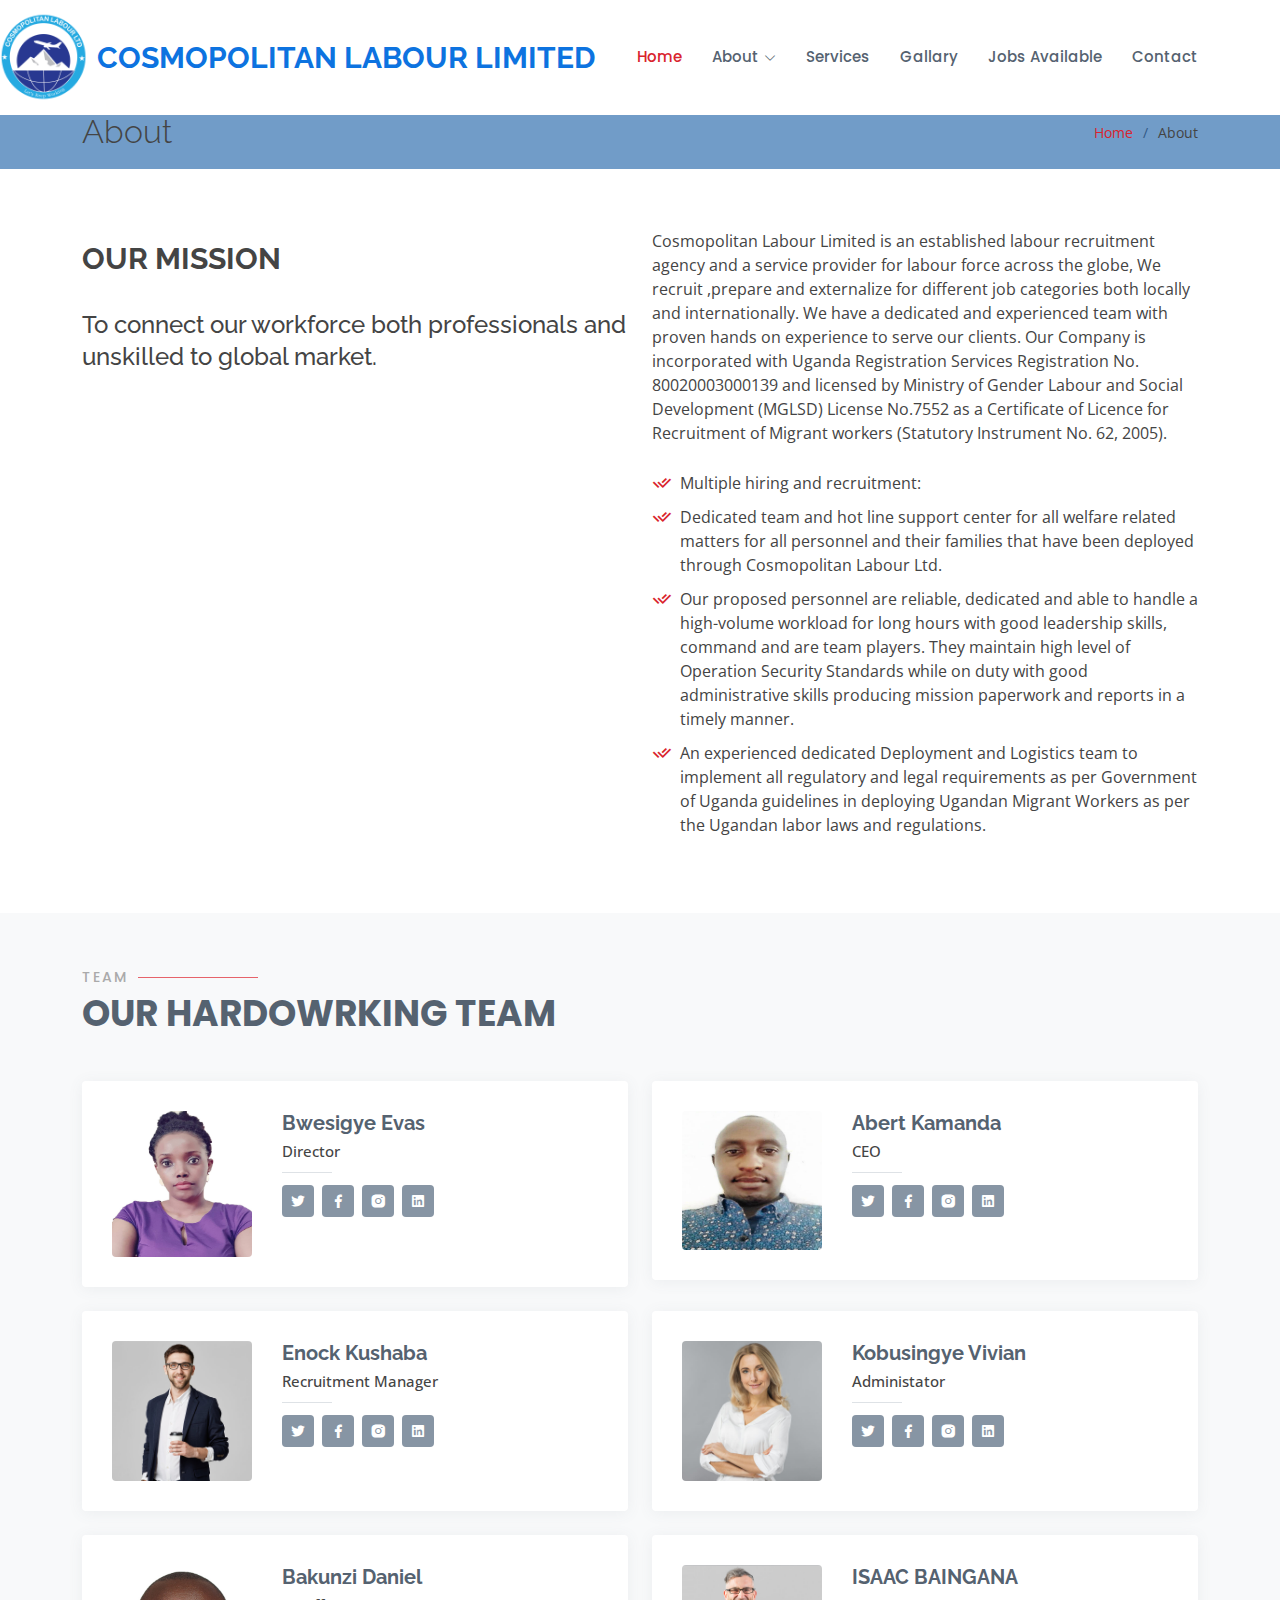
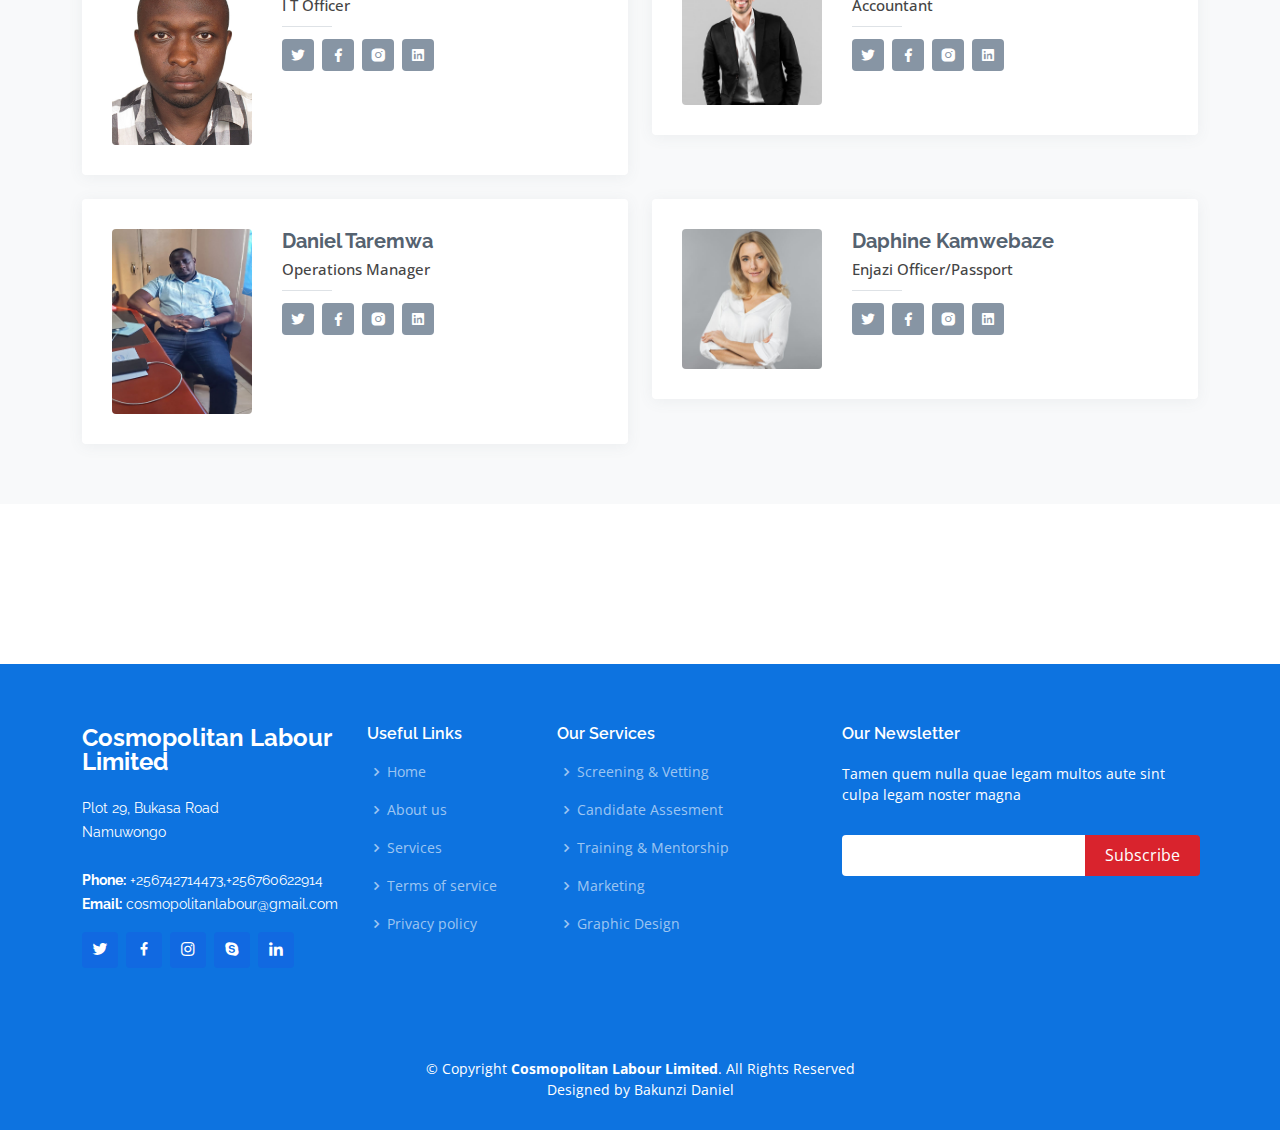
==== commit 92e59fef: "modified three files" ====
--- a/about.html
+++ b/about.html
@@ -101,8 +101,8 @@
 
         <div class="row content">
           <div class="col-lg-6">
-            <h2>Cosmopolitan Labour Limited</h2>
-            <h3>Voluptatem dignissimos provident quasi corporis voluptates sit assum perenda sruen jonee trave</h3>
+            <h2>Our Mission</h2>
+            <h3>To connect our workforce both professionals and unskilled to global market.</h3>
           </div>
           <div class="col-lg-6 pt-4 pt-lg-0">
             <p>
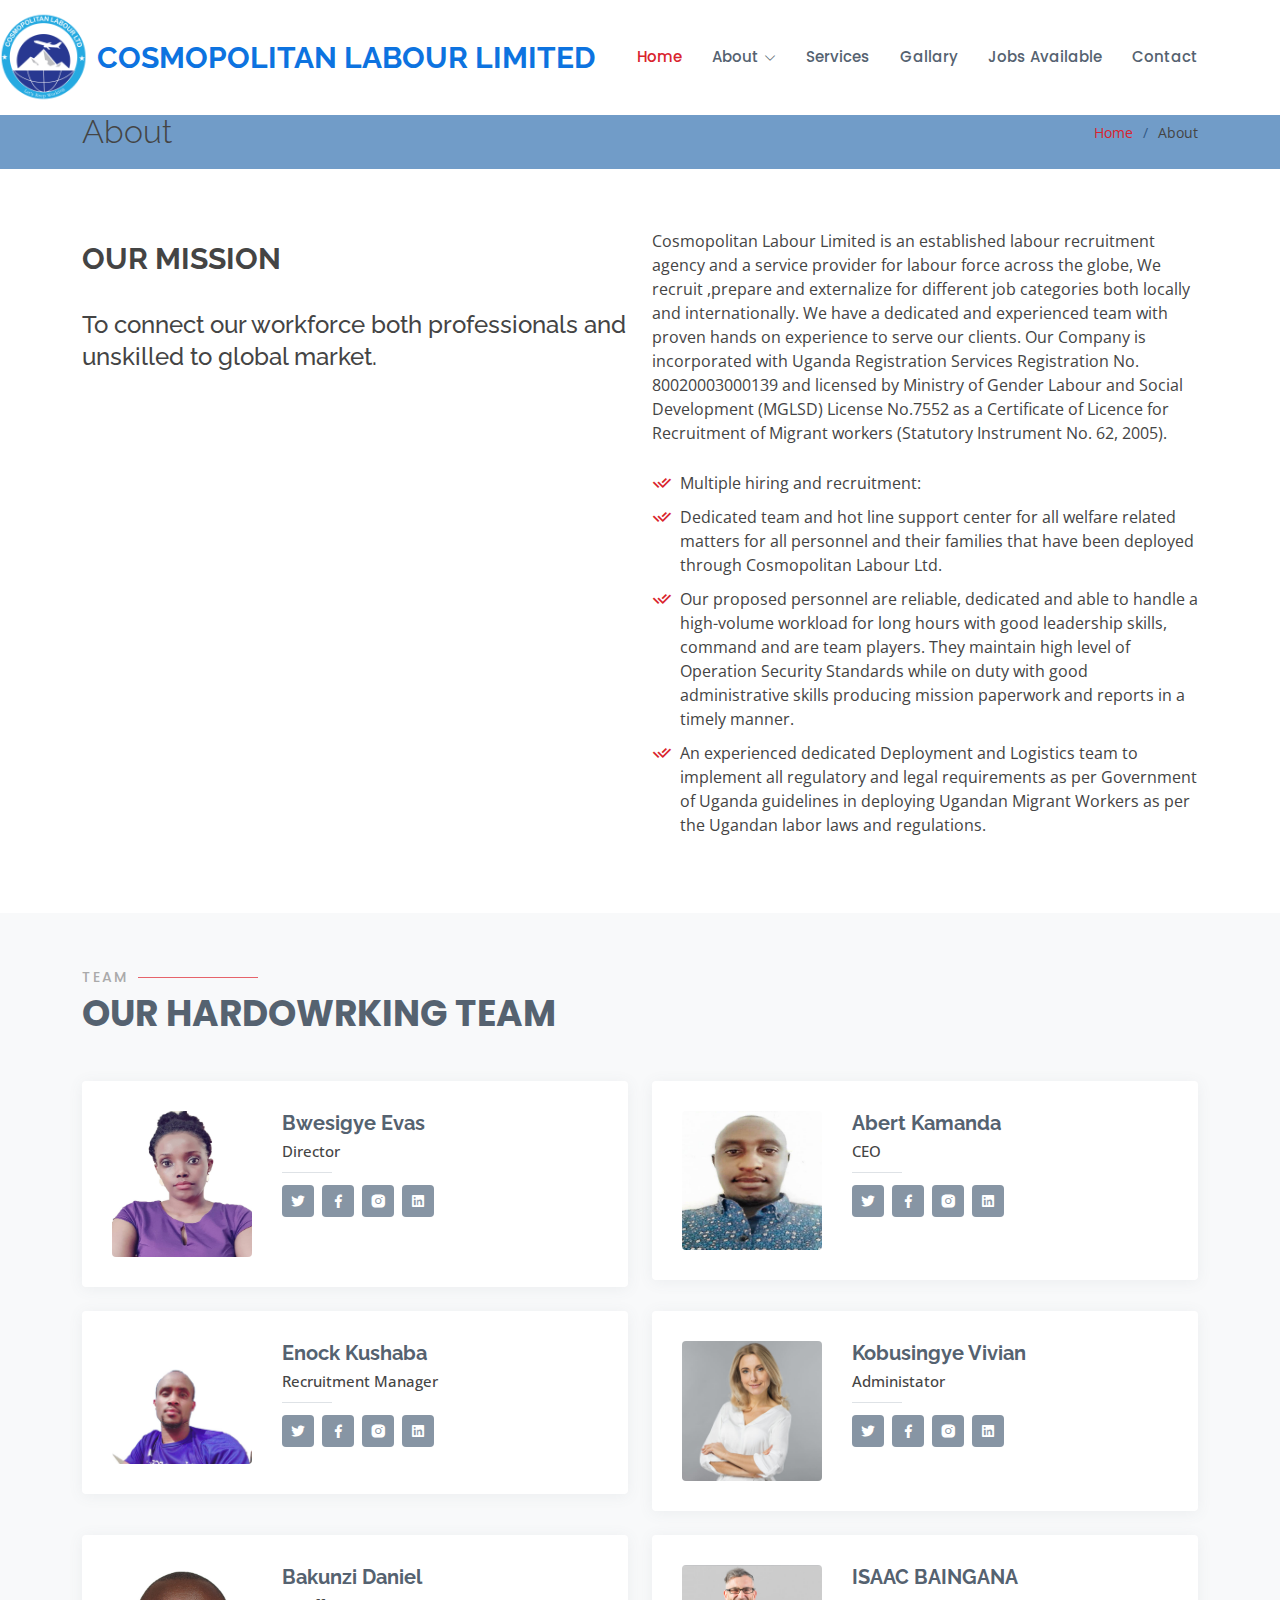
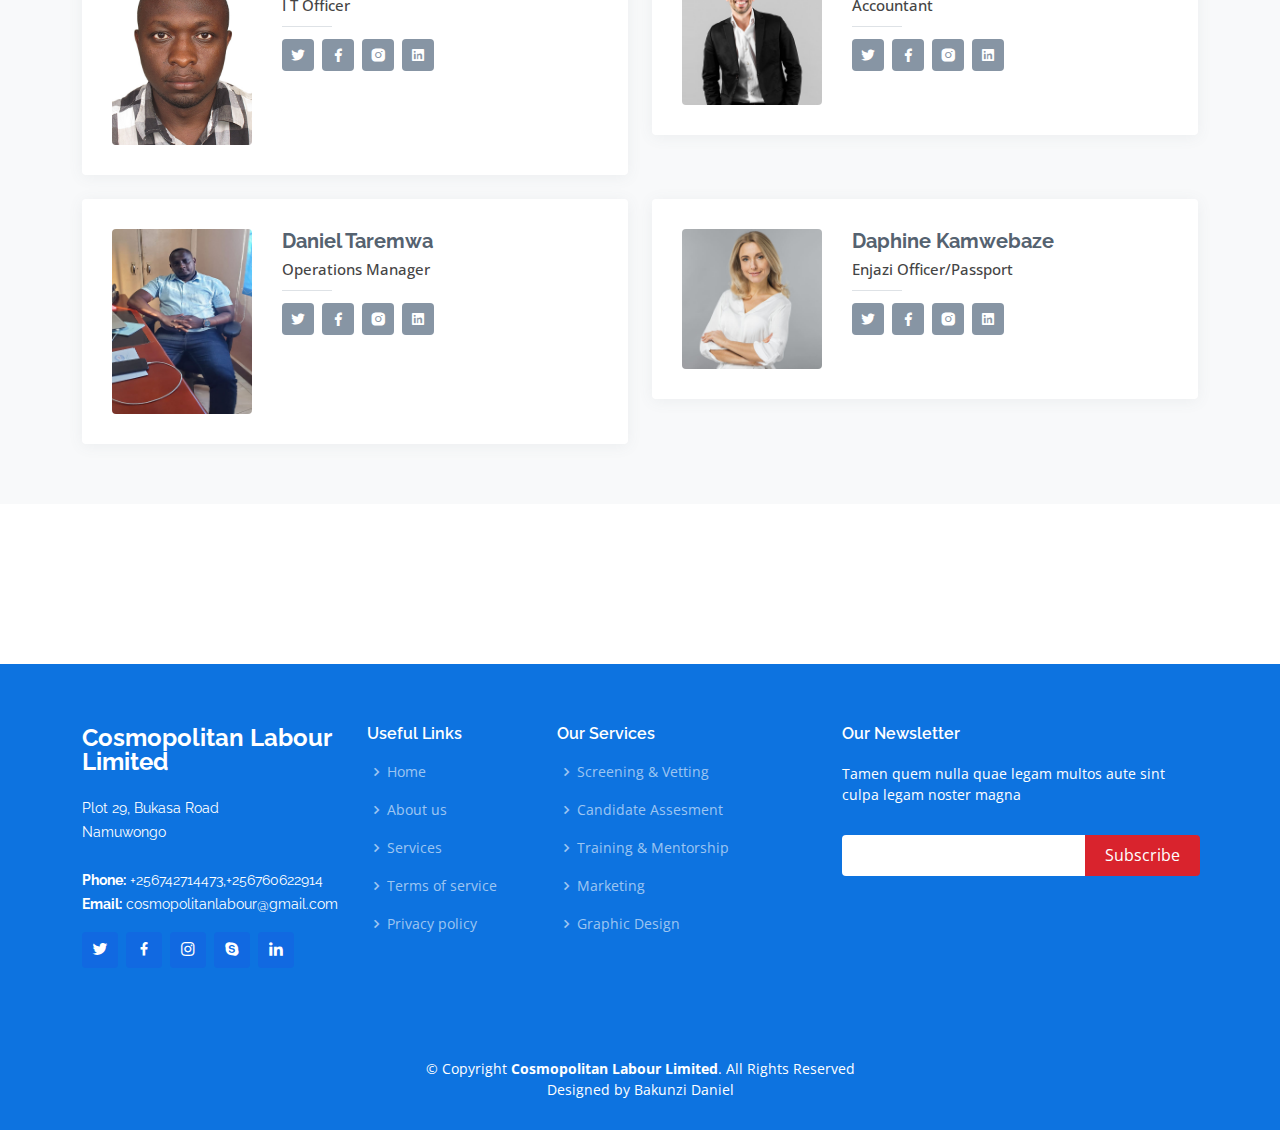
==== commit 148be127: "modified 7 files" ====
--- a/about.html
+++ b/about.html
@@ -170,7 +170,7 @@
 
           <div class="col-lg-6 mt-4">
             <div class="member d-flex align-items-start">
-              <div class="pic"><img src="assets/img/team/team-3.jpg" class="img-fluid" alt=""></div>
+              <div class="pic"><img src="assets/img/team/team-17.jpg" class="img-fluid" alt=""></div>
               <div class="member-info">
                 <h4>Enock Kushaba</h4>
                 <span>Recruitment Manager</span>
--- a/assets/css/style.css
+++ b/assets/css/style.css
@@ -466,7 +466,7 @@
   width: 12px;
   height: 12px;
   border-radius: 50px;
-  opacity: 0.6;
+  opacity: 0.5;
   transition: 0.3s;
 }
 
